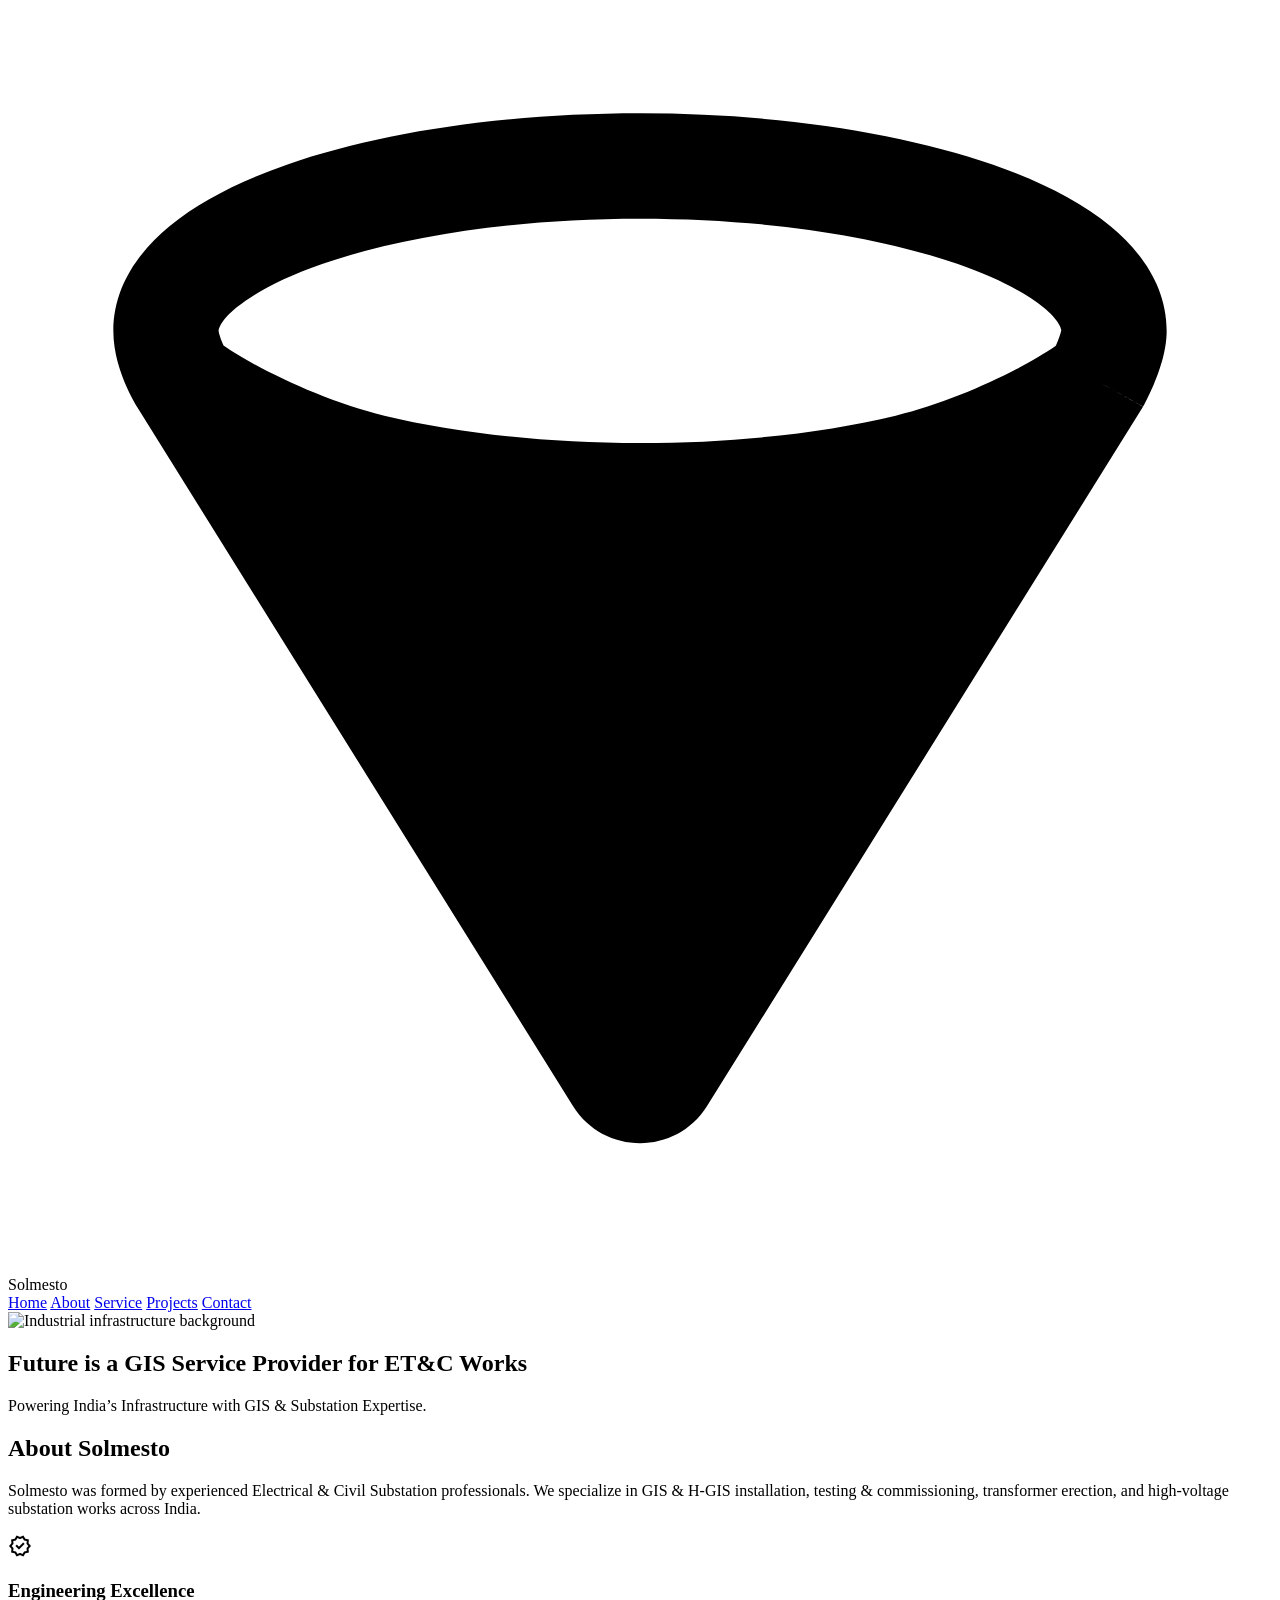
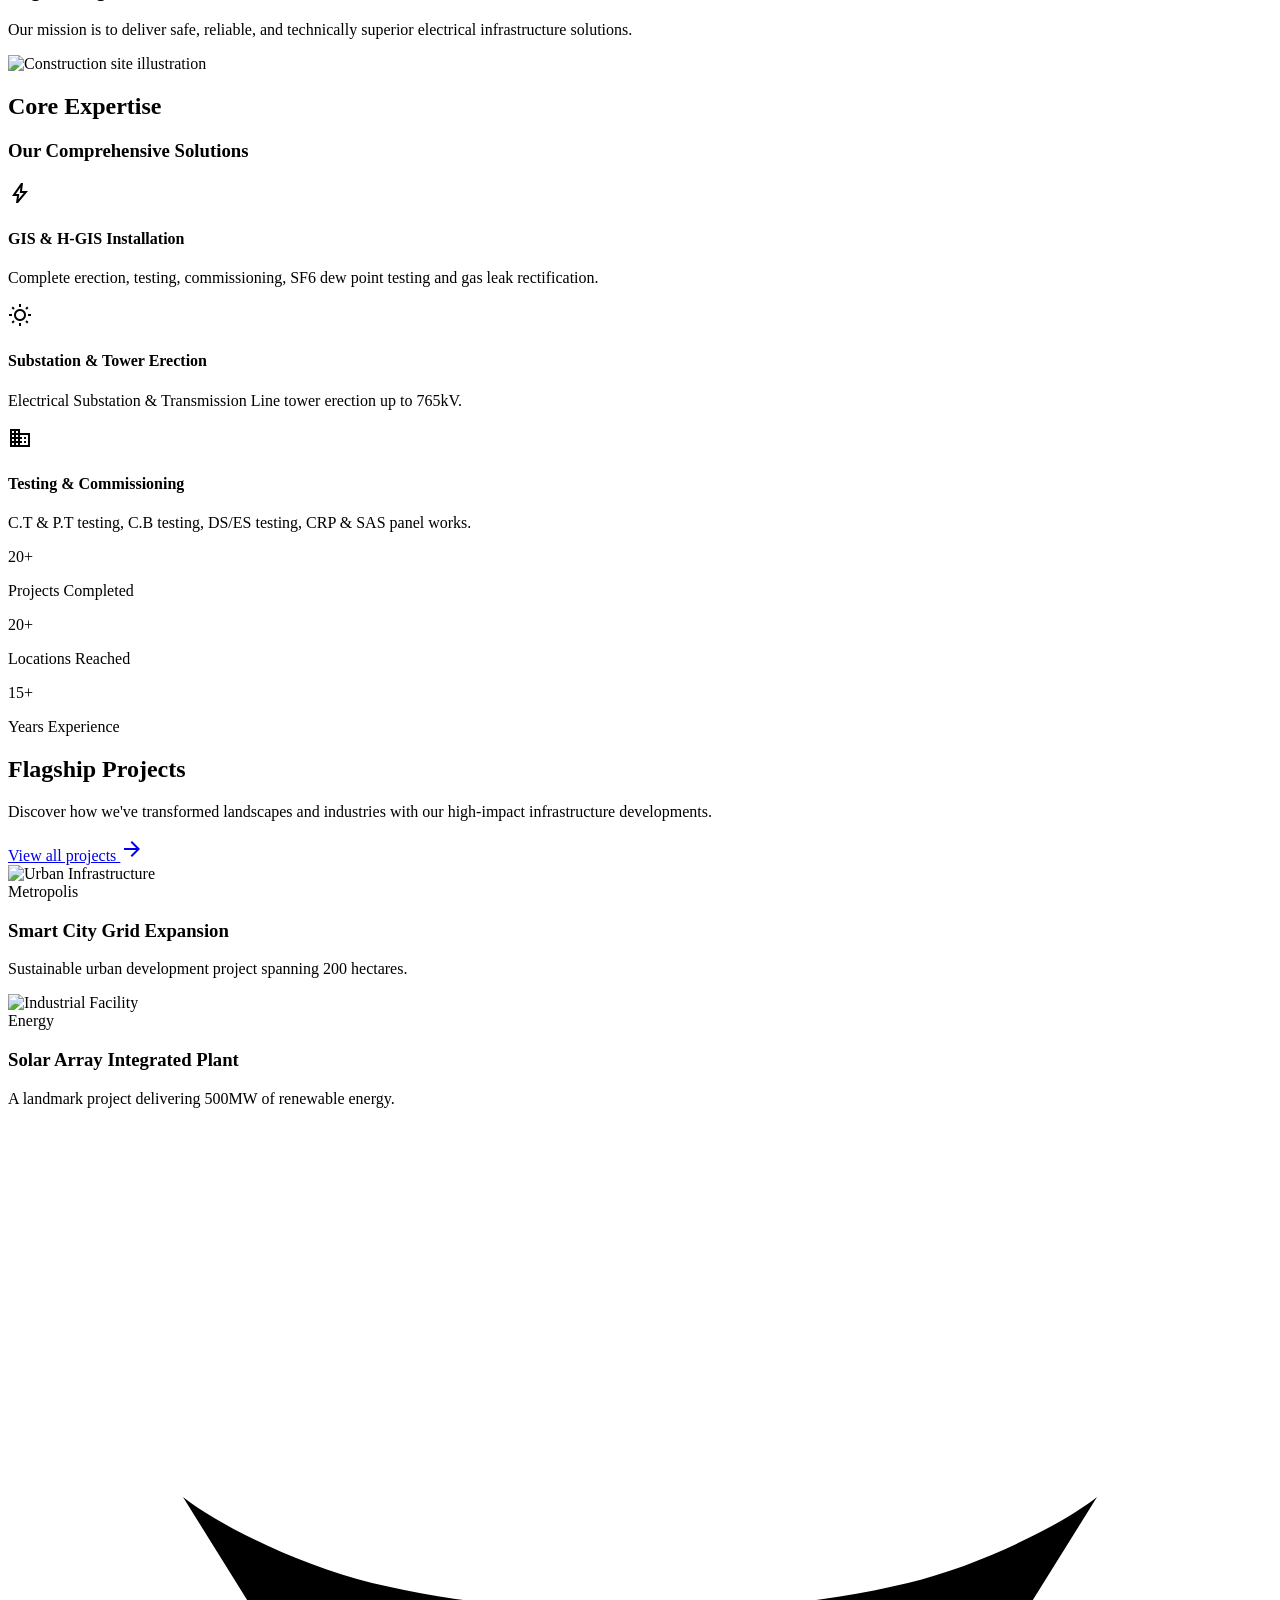
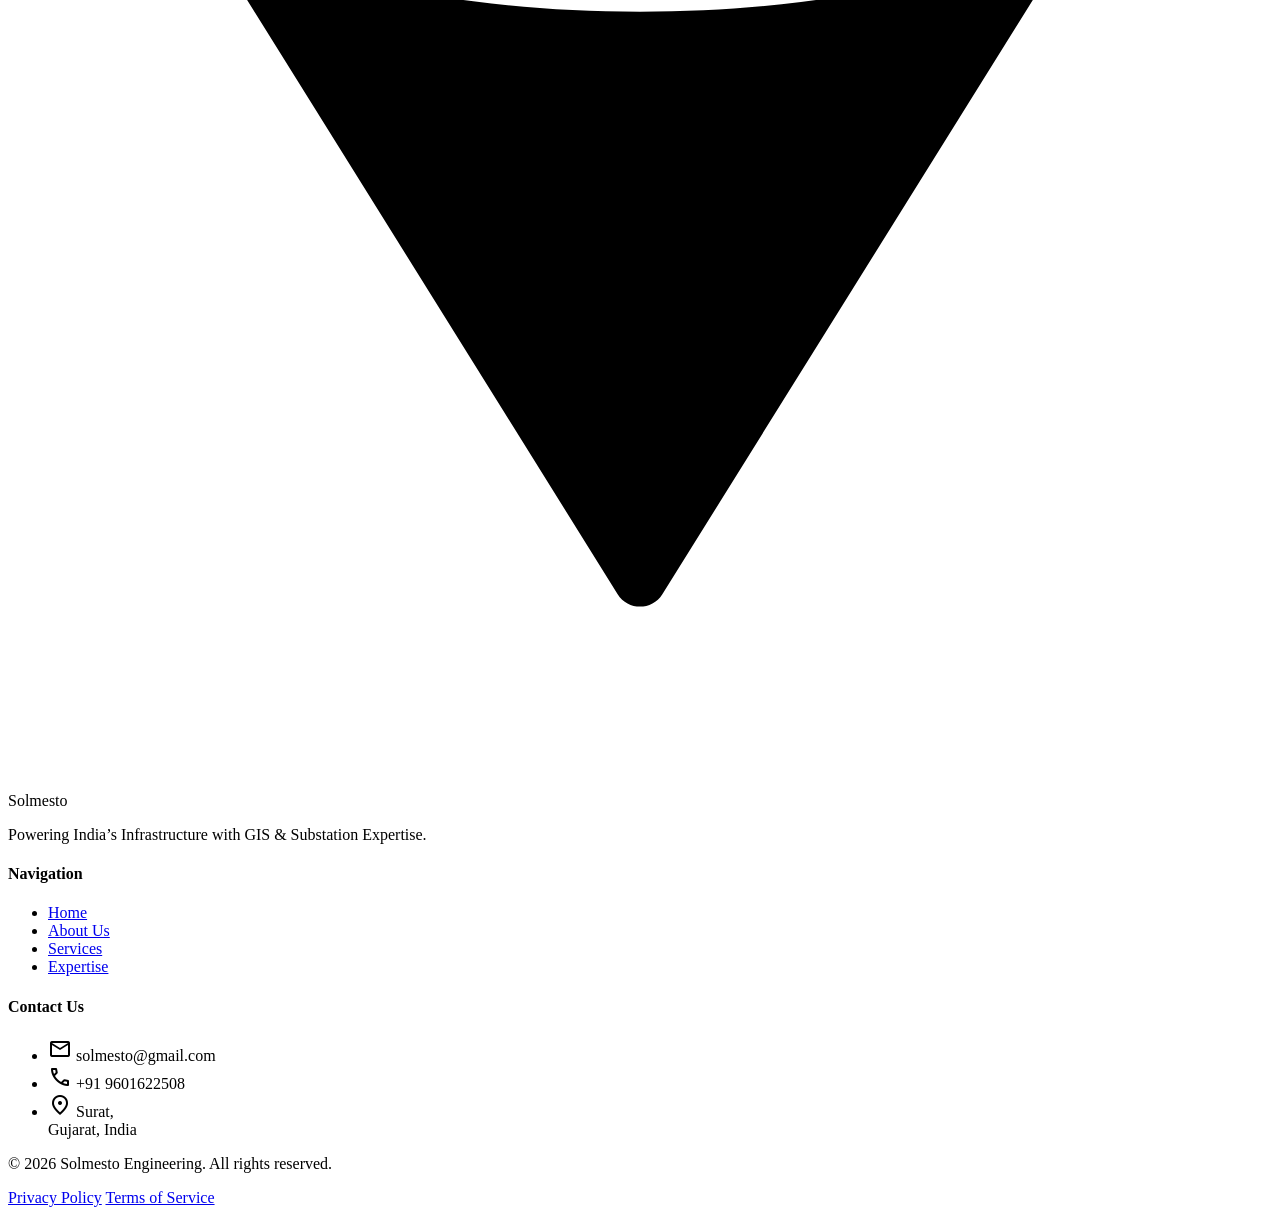
==== index.html @ 9213370c "Solmesto first draft" ====
<!DOCTYPE html>
<html lang="en">

<head>
	<meta charset="utf-8" />
	<meta content="width=device-width, initial-scale=1.0" name="viewport" />
	<script src="https://cdn.tailwindcss.com?plugins=forms,container-queries"></script>
	<link href="https://fonts.googleapis.com/css2?family=Public+Sans:wght@300;400;500;600;700;800;900&amp;display=swap" rel="stylesheet" />
	<link href="https://fonts.googleapis.com/css2?family=Material+Symbols+Outlined:wght@100..700,0..1&amp;display=swap" rel="stylesheet" />
	<link href="https://fonts.googleapis.com/css2?family=Material+Symbols+Outlined:wght,FILL@100..700,0..1&amp;display=swap" rel="stylesheet" />
	<script id="tailwind-config">
	tailwind.config = {
		darkMode: "class",
		theme: {
			extend: {
				colors: {
					"primary": "#ec5b13",
					"background-light": "#f8f6f6",
					"background-dark": "#221610",
				},
				fontFamily: {
					"display": ["Public Sans", "sans-serif"]
				},
				borderRadius: {
					"DEFAULT": "0.25rem",
					"lg": "0.5rem",
					"xl": "0.75rem",
					"full": "9999px"
				},
			},
		},
	}
	</script>
	<title>Solmesto - Global Infrastructure Solutions</title>
	<style data-purpose="custom-animations">
	@keyframes fadeIn {
		from {
			opacity: 0;
			transform: translateY(20px);
		}

		to {
			opacity: 1;
			transform: translateY(0);
		}
	}

	.animate-fade-in {
		animation: fadeIn 0.8s ease-out forwards;
	}

	.service-card:hover .service-icon {
		transform: scale(1.1) rotate(5deg);
	}

	@keyframes bounce-subtle {

		0%,
		20%,
		50%,
		80%,
		100% {
			transform: translateX(-50%) translateY(0);
		}

		40% {
			transform: translateX(-50%) translateY(-10px);
		}

		60% {
			transform: translateX(-50%) translateY(-5px);
		}
	}

	.animate-bounce-subtle {
		animation: bounce-subtle 2s infinite;
	}
	</style>
</head>

<body class="bg-background-light dark:bg-background-dark font-display text-slate-900 dark:text-slate-100">
	<!-- Top Navigation Bar -->
	<header class="sticky top-0 z-50 w-full border-b border-slate-200 dark:border-slate-800 bg-background-light/80 dark:bg-background-dark/80 backdrop-blur-md">
		<div class="max-w-7xl mx-auto px-4 sm:px-6 lg:px-8">
			<div class="flex h-16 items-center justify-between">
				<div class="flex items-center gap-2">
					<div class="text-primary">
						<svg class="size-8" fill="none" viewbox="0 0 48 48" xmlns="http://www.w3.org/2000/svg">
							<path d="M13.8261 17.4264C16.7203 18.1174 20.2244 18.5217 24 18.5217C27.7756 18.5217 31.2797 18.1174 34.1739 17.4264C36.9144 16.7722 39.9967 15.2331 41.3563 14.1648L24.8486 40.6391C24.4571 41.267 23.5429 41.267 23.1514 40.6391L6.64374 14.1648C8.00331 15.2331 11.0856 16.7722 13.8261 17.4264Z" fill="currentColor"></path>
							<path clip-rule="evenodd" d="M39.998 12.236C39.9944 12.2537 39.9875 12.2845 39.9748 12.3294C39.9436 12.4399 39.8949 12.5741 39.8346 12.7175C39.8168 12.7597 39.7989 12.8007 39.7813 12.8398C38.5103 13.7113 35.9788 14.9393 33.7095 15.4811C30.9875 16.131 27.6413 16.5217 24 16.5217C20.3587 16.5217 17.0125 16.131 14.2905 15.4811C12.0012 14.9346 9.44505 13.6897 8.18538 12.8168C8.17384 12.7925 8.16216 12.767 8.15052 12.7408C8.09919 12.6249 8.05721 12.5114 8.02977 12.411C8.00356 12.3152 8.00039 12.2667 8.00004 12.2612C8.00004 12.261 8 12.2607 8.00004 12.2612C8.00004 12.2359 8.0104 11.9233 8.68485 11.3686C9.34546 10.8254 10.4222 10.2469 11.9291 9.72276C14.9242 8.68098 19.1919 8 24 8C28.8081 8 33.0758 8.68098 36.0709 9.72276C37.5778 10.2469 38.6545 10.8254 39.3151 11.3686C39.9006 11.8501 39.9857 12.1489 39.998 12.236ZM4.95178 15.2312L21.4543 41.6973C22.6288 43.5809 25.3712 43.5809 26.5457 41.6973L43.0534 15.223C43.0709 15.1948 43.0878 15.1662 43.104 15.1371L41.3563 14.1648C43.104 15.1371 43.1038 15.1374 43.104 15.1371L43.1051 15.135L43.1065 15.1325L43.1101 15.1261L43.1199 15.1082C43.1276 15.094 43.1377 15.0754 43.1497 15.0527C43.1738 15.0075 43.2062 14.9455 43.244 14.8701C43.319 14.7208 43.4196 14.511 43.5217 14.2683C43.6901 13.8679 44 13.0689 44 12.2609C44 10.5573 43.003 9.22254 41.8558 8.2791C40.6947 7.32427 39.1354 6.55361 37.385 5.94477C33.8654 4.72057 29.133 4 24 4C18.867 4 14.1346 4.72057 10.615 5.94478C8.86463 6.55361 7.30529 7.32428 6.14419 8.27911C4.99695 9.22255 3.99999 10.5573 3.99999 12.2609C3.99999 13.1275 4.29264 13.9078 4.49321 14.3607C4.60375 14.6102 4.71348 14.8196 4.79687 14.9689C4.83898 15.0444 4.87547 15.1065 4.9035 15.1529C4.91754 15.1762 4.92954 15.1957 4.93916 15.2111L4.94662 15.223L4.95178 15.2312ZM35.9868 18.996L24 38.22L12.0131 18.996C12.4661 19.1391 12.9179 19.2658 13.3617 19.3718C16.4281 20.1039 20.0901 20.5227 24 20.5217C27.9099 20.5217 31.5719 20.1039 34.6383 19.3718C35.082 19.2658 35.5339 19.1391 35.9868 18.996Z" fill="currentColor" fill-rule="evenodd"></path>
						</svg>
					</div>
					<span class="text-xl font-bold tracking-tight text-slate-900 dark:text-white">Solmesto</span>
				</div>
				<nav class="hidden md:flex items-center gap-8">
					<a class="text-sm font-semibold text-primary" href="index.html">Home</a>
					<a class="text-sm font-medium text-slate-600 dark:text-slate-300 hover:text-primary dark:hover:text-primary transition-colors" href="about.html">About</a>
					<a class="text-sm font-medium text-slate-600 dark:text-slate-300 hover:text-primary dark:hover:text-primary transition-colors" href="services.html">Service</a>
					<a class="text-sm font-medium text-slate-600 dark:text-slate-300 hover:text-primary dark:hover:text-primary transition-colors" href="projects.html">Projects</a>
					<a class="text-sm font-medium text-slate-600 dark:text-slate-300 hover:text-primary dark:hover:text-primary transition-colors" href="contact.html">Contact</a>
				</nav>
				<!-- <div class="flex items-center gap-4">
					<button class="hidden sm:flex items-center justify-center rounded-xl bg-primary px-5 py-2.5 text-sm font-bold text-white hover:bg-primary/90 transition-all shadow-lg shadow-primary/20"> Get a Quote </button>
					<button class="md:hidden text-slate-600 dark:text-slate-300">
						<span class="material-symbols-outlined">menu</span>
					</button>
				</div> -->
			</div>
		</div>
	</header>
	<!-- Hero Section -->
	<section class="relative h-[600px] flex items-center overflow-hidden">
		<div class="absolute inset-0 z-0">
			<div class="absolute inset-0 bg-gradient-to-r from-background-dark/90 via-background-dark/60 to-transparent z-10"></div>
			<img alt="Industrial infrastructure background" class="h-full w-full object-cover" data-alt="Industrial steel structure with golden sunset lighting" src="https://plus.unsplash.com/premium_photo-1679672989156-9bdea1329761?q=80&w=2071&auto=format&fit=crop&ixlib=rb-4.1.0&ixid=M3wxMjA3fDB8MHxwaG90by1wYWdlfHx8fGVufDB8fHx8fA%3D%3D" />
		</div>
		<div class="relative z-20 max-w-7xl mx-auto px-4 sm:px-6 lg:px-8 w-full">
			<div class="max-w-2xl space-y-8">
				<h1 class="text-4xl sm:text-5xl lg:text-6xl font-black text-white leading-tight animate-fade-in"> Future is a <span class="text-primary">GIS</span> Service Provider for  <span class="text-primary">ET&C  </span> Works
				</h1>
				<p class="text-lg text-slate-200 leading-relaxed animate-fade-in"> Powering India’s Infrastructure with GIS & Substation Expertise. </p>
				<!-- <div class="flex flex-wrap gap-4">
					<button class="rounded-xl bg-primary px-8 py-4 text-base font-bold text-white hover:bg-primary/90 transition-all shadow-xl shadow-primary/30"> Our Services </button>
					<button class="rounded-xl border-2 border-white/20 bg-white/10 px-8 py-4 text-base font-bold text-white hover:bg-white/20 transition-all backdrop-blur-sm"> View Projects </button>
				</div> -->
			</div>
		</div>
		<!-- Scroll Indicator -->
		<div class="absolute bottom-8 left-1/2 -translate-x-1/2 animate-bounce-subtle z-30">
			<div class="w-6 h-10 border-2 border-white/30 rounded-full flex justify-center pt-2">
				<div class="w-1.5 h-1.5 bg-white rounded-full"></div>
			</div>
		</div>
	</section>
	<!-- About Section -->
	<section class="py-20 bg-background-light dark:bg-background-dark">
		<div class="max-w-7xl mx-auto px-4 sm:px-6 lg:px-8">
			<div class="grid lg:grid-cols-2 gap-12 items-center">
				<div class="space-y-6">
					<h2 class="text-3xl sm:text-4xl font-black tracking-tight text-slate-900 dark:text-white"> About Solmesto </h2>
					<p class="text-lg text-slate-600 dark:text-slate-400 leading-relaxed"> Solmesto was formed by experienced Electrical & Civil Substation professionals. We specialize in GIS & H-GIS installation, testing & commissioning, transformer erection, and high-voltage substation works across India. </p>
					<div class="flex items-start gap-4 p-6 rounded-2xl bg-primary/10 border border-primary/20">
						<span class="material-symbols-outlined text-primary text-3xl">verified</span>
						<div>
							<h3 class="text-lg font-bold text-slate-900 dark:text-white">Engineering Excellence</h3>
							<p class="text-slate-600 dark:text-slate-400 mt-1">Our mission is to deliver safe, reliable, and technically superior electrical infrastructure solutions.</p>
						</div>
					</div>
				</div>
				<div class="relative rounded-3xl overflow-hidden shadow-2xl">
					<img alt="Construction site illustration" class="w-full h-full object-cover" data-alt="Modern construction site with yellow crane and machinery" src="https://lh3.googleusercontent.com/aida-public/[base64]" />
				</div>
			</div>
		</div>
	</section>
	<!-- Core Expertise Section -->
	<section class="py-24 bg-white dark:bg-background-dark" id="expertise">
		<div class="container mx-auto px-6">
			<div class="text-center mb-20">
				<h2 class="text-primary font-bold tracking-widest uppercase mb-4">Core Expertise</h2>
				<h3 class="text-4xl font-bold text-slate-900 dark:text-white">Our Comprehensive Solutions</h3>
				<div class="w-24 h-1.5 bg-primary mx-auto mt-6 rounded-full"></div>
			</div>
			<div class="grid grid-cols-1 md:grid-cols-1 lg:grid-cols-3 gap-8">
				<!-- Service Card 1 -->
				<div class="group service-card bg-slate-50 dark:bg-slate-900/50 p-8 rounded-xl border border-slate-100 dark:border-slate-800 transition-all hover:bg-primary hover:text-white hover:-translate-y-2">
					<div class="service-icon w-16 h-16 bg-primary/10 rounded-xl flex items-center justify-center mb-6 group-hover:bg-white/20 transition-all">
						<span class="material-symbols-outlined text-primary group-hover:text-white text-3xl">bolt</span>
					</div>
					<h4 class="text-xl font-bold mb-4">GIS & H-GIS Installation</h4>
					<p class="text-slate-600 dark:text-slate-400 group-hover:text-white/80 leading-relaxed"> Complete erection, testing, commissioning, SF6 dew point testing and gas leak rectification. </p>
				</div>
				<!-- Service Card 2 -->
				<div class="group service-card bg-slate-50 dark:bg-slate-900/50 p-8 rounded-xl border border-slate-100 dark:border-slate-800 transition-all hover:bg-primary hover:text-white hover:-translate-y-2">
					<div class="service-icon w-16 h-16 bg-primary/10 rounded-xl flex items-center justify-center mb-6 group-hover:bg-white/20 transition-all">
						<span class="material-symbols-outlined text-primary group-hover:text-white text-3xl">wb_sunny</span>
					</div>
					<h4 class="text-xl font-bold mb-4">Substation & Tower Erection</h4>
					<p class="text-slate-600 dark:text-slate-400 group-hover:text-white/80 leading-relaxed"> Electrical Substation & Transmission Line tower erection up to 765kV. </p>
				</div>
				<!-- Service Card 3 -->
				<div class="group service-card bg-slate-50 dark:bg-slate-900/50 p-8 rounded-xl border border-slate-100 dark:border-slate-800 transition-all hover:bg-primary hover:text-white hover:-translate-y-2">
					<div class="service-icon w-16 h-16 bg-primary/10 rounded-xl flex items-center justify-center mb-6 group-hover:bg-white/20 transition-all">
						<span class="material-symbols-outlined text-primary group-hover:text-white text-3xl">domain</span>
					</div>
					<h4 class="text-xl font-bold mb-4">Testing & Commissioning</h4>
					<p class="text-slate-600 dark:text-slate-400 group-hover:text-white/80 leading-relaxed"> C.T & P.T testing, C.B testing, DS/ES testing, CRP & SAS panel works. </p>
				</div>
				<!-- Service Card 4 -->
				<!-- <div class="group service-card bg-slate-50 dark:bg-slate-900/50 p-8 rounded-xl border border-slate-100 dark:border-slate-800 transition-all hover:bg-primary hover:text-white hover:-translate-y-2">
					<div class="service-icon w-16 h-16 bg-primary/10 rounded-xl flex items-center justify-center mb-6 group-hover:bg-white/20 transition-all">
						<span class="material-symbols-outlined text-primary group-hover:text-white text-3xl">assignment_turned_in</span>
					</div>
					<h4 class="text-xl font-bold mb-4">Project Mgmt</h4>
					<p class="text-slate-600 dark:text-slate-400 group-hover:text-white/80 leading-relaxed"> Specialized consultancy, planning, and operation &amp; maintenance services for critical assets. </p>
				</div> -->
			</div>
		</div>
	</section>
	<!-- Stats Section -->
	<section class="py-16 bg-primary">
		<div class="max-w-7xl mx-auto px-4 sm:px-6 lg:px-8">
			<div class="grid grid-cols-1 md:grid-cols-3 gap-12 text-center text-white">
				<div class="space-y-2">
					<div class="text-5xl font-black">20+</div>
					<p class="text-white/80 font-medium">Projects Completed</p>
				</div>
				<div class="space-y-2">
					<div class="text-5xl font-black">20+</div>
					<p class="text-white/80 font-medium">Locations Reached</p>
				</div>
				<div class="space-y-2">
					<div class="text-5xl font-black">15+</div>
					<p class="text-white/80 font-medium">Years Experience</p>
				</div>
			</div>
		</div>
	</section>
	<!-- Flagship Projects Section -->
	<section class="py-20 bg-background-light dark:bg-background-dark overflow-hidden">
		<div class="max-w-7xl mx-auto px-4 sm:px-6 lg:px-8">
			<div class="flex flex-col md:flex-row md:items-end justify-between mb-12 gap-6">
				<div>
					<h2 class="text-3xl font-bold tracking-tight text-slate-900 dark:text-white">Flagship Projects</h2>
					<p class="mt-4 text-slate-600 dark:text-slate-400 max-w-xl"> Discover how we've transformed landscapes and industries with our high-impact infrastructure developments. </p>
				</div>
				<a class="group flex items-center gap-2 text-primary font-bold" href="#"> View all projects <span class="material-symbols-outlined group-hover:translate-x-1 transition-transform">arrow_forward</span>
				</a>
			</div>
			<div class="grid grid-cols-1 md:grid-cols-2 gap-8">
				<div class="relative h-[400px] rounded-3xl overflow-hidden group">
					<img alt="Urban Infrastructure" class="w-full h-full object-cover group-hover:scale-105 transition-transform duration-700" data-alt="High-rise modern business district skyline" src="https://lh3.googleusercontent.com/aida-public/[base64]" />
					<div class="absolute inset-0 bg-gradient-to-t from-black/80 via-black/20 to-transparent"></div>
					<div class="absolute bottom-0 left-0 p-8">
						<span class="bg-primary text-white text-xs font-bold px-3 py-1 rounded-full uppercase tracking-widest">Metropolis</span>
						<h3 class="text-2xl font-bold text-white mt-3">Smart City Grid Expansion</h3>
						<p class="text-slate-200 mt-2">Sustainable urban development project spanning 200 hectares.</p>
					</div>
				</div>
				<div class="relative h-[400px] rounded-3xl overflow-hidden group">
					<img alt="Industrial Facility" class="w-full h-full object-cover group-hover:scale-105 transition-transform duration-700" data-alt="Massive solar farm in a desert landscape" src="https://lh3.googleusercontent.com/aida-public/[base64]" />
					<div class="absolute inset-0 bg-gradient-to-t from-black/80 via-black/20 to-transparent"></div>
					<div class="absolute bottom-0 left-0 p-8">
						<span class="bg-primary text-white text-xs font-bold px-3 py-1 rounded-full uppercase tracking-widest">Energy</span>
						<h3 class="text-2xl font-bold text-white mt-3">Solar Array Integrated Plant</h3>
						<p class="text-slate-200 mt-2">A landmark project delivering 500MW of renewable energy.</p>
					</div>
				</div>
			</div>
		</div>
	</section>
	<!-- Footer -->
	<footer class="bg-slate-950 text-slate-400 py-16 border-t border-slate-900">
		<div class="max-w-7xl mx-auto px-4 sm:px-6 lg:px-8">
			<div class="grid grid-cols-1 md:grid-cols-1 lg:grid-cols-3 gap-12 mb-12">
				<div class="col-span-1 lg:col-span-1">
					<div class="flex items-center gap-2 mb-6">
						<div class="text-primary">
							<svg class="size-6" fill="none" viewbox="0 0 48 48" xmlns="http://www.w3.org/2000/svg">
								<path d="M13.8261 17.4264C16.7203 18.1174 20.2244 18.5217 24 18.5217C27.7756 18.5217 31.2797 18.1174 34.1739 17.4264C36.9144 16.7722 39.9967 15.2331 41.3563 14.1648L24.8486 40.6391C24.4571 41.267 23.5429 41.267 23.1514 40.6391L6.64374 14.1648C8.00331 15.2331 11.0856 16.7722 13.8261 17.4264Z" fill="currentColor"></path>
							</svg>
						</div>
						<span class="text-xl font-bold text-white">Solmesto</span>
					</div>
					<p class="text-sm leading-relaxed"> Powering India’s Infrastructure with GIS & Substation Expertise. </p>
				</div>
				<div>
					<h4 class="text-white font-bold mb-6 uppercase tracking-wider text-xs">Navigation</h4>
					<ul class="space-y-4 text-sm">
						<li><a class="hover:text-primary transition-colors" href="index.html">Home</a></li>
						<li><a class="hover:text-primary transition-colors" href="about.html">About Us</a></li>
						<li><a class="hover:text-primary transition-colors" href="services.html">Services</a></li>
						<li><a class="hover:text-primary transition-colors" href="expertise.html">Expertise</a></li>
					</ul>
				</div>
				<!-- <div>
					<h4 class="text-white font-bold mb-6 uppercase tracking-wider text-xs">Resources</h4>
					<ul class="space-y-4 text-sm">
						<li><a class="hover:text-primary transition-colors" href="#">Case Studies</a></li>
						<li><a class="hover:text-primary transition-colors" href="#">Safety Protocols</a></li>
						<li><a class="hover:text-primary transition-colors" href="#">Sustainability Reports</a></li>
						<li><a class="hover:text-primary transition-colors" href="#">Partnerships</a></li>
					</ul>
				</div> -->
				<div>
					<h4 class="text-white font-bold mb-6 uppercase tracking-wider text-xs">Contact Us</h4>
					<ul class="space-y-4 text-sm">
						<li class="flex items-center gap-3">
							<span class="material-symbols-outlined text-primary">mail</span> solmesto@gmail.com
						</li>
						<li class="flex items-center gap-3">
							<span class="material-symbols-outlined text-primary">phone</span> +91 9601622508
						</li>
						<li class="flex items-start gap-3">
							<span class="material-symbols-outlined text-primary">location_on</span> Surat, <br />Gujarat, India
						</li>
					</ul>
				</div>
			</div>
			<div class="pt-8 border-t border-slate-900 flex flex-col sm:flex-row justify-between items-center gap-4 text-xs">
				<p>© 2026 Solmesto Engineering. All rights reserved.</p>
				<div class="flex gap-8">
					<a class="hover:text-white" href="#">Privacy Policy</a>
					<a class="hover:text-white" href="#">Terms of Service</a>
				</div>
			</div>
		</div>
	</footer>
</body>

</html>
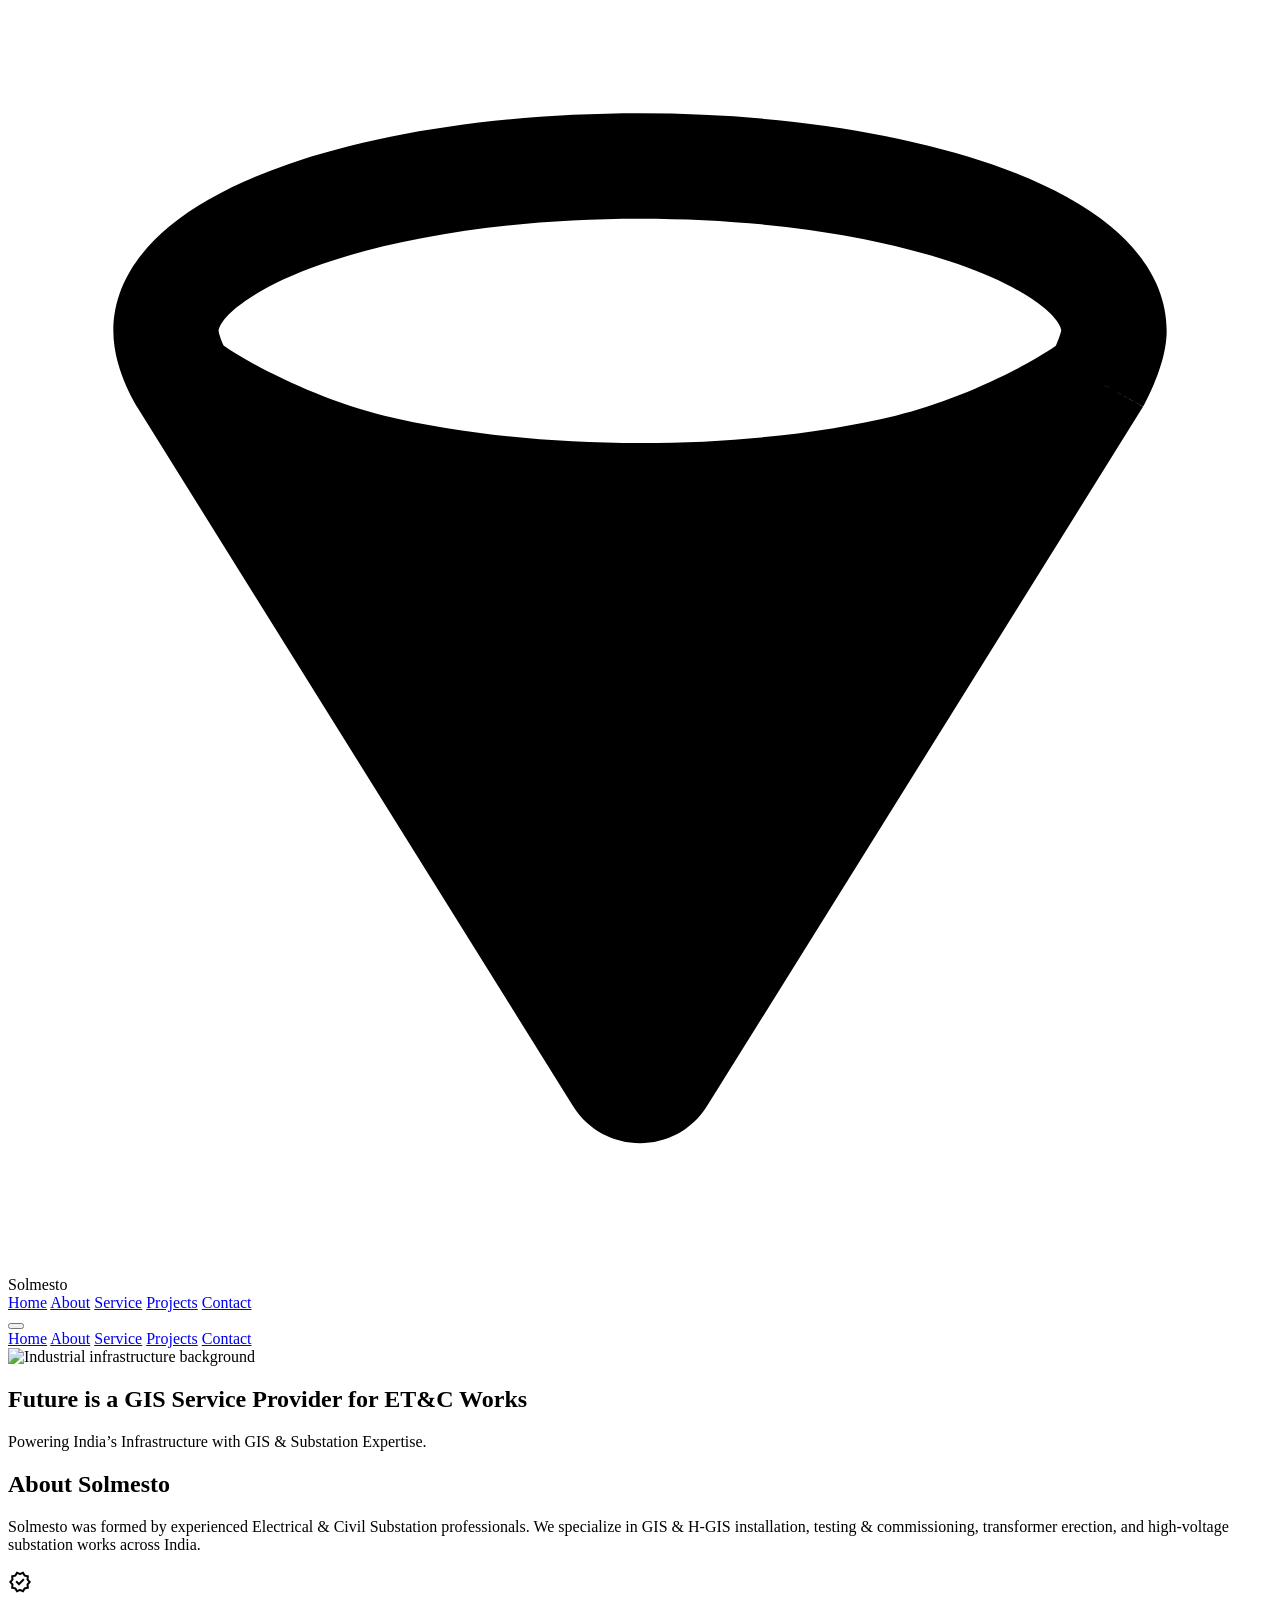
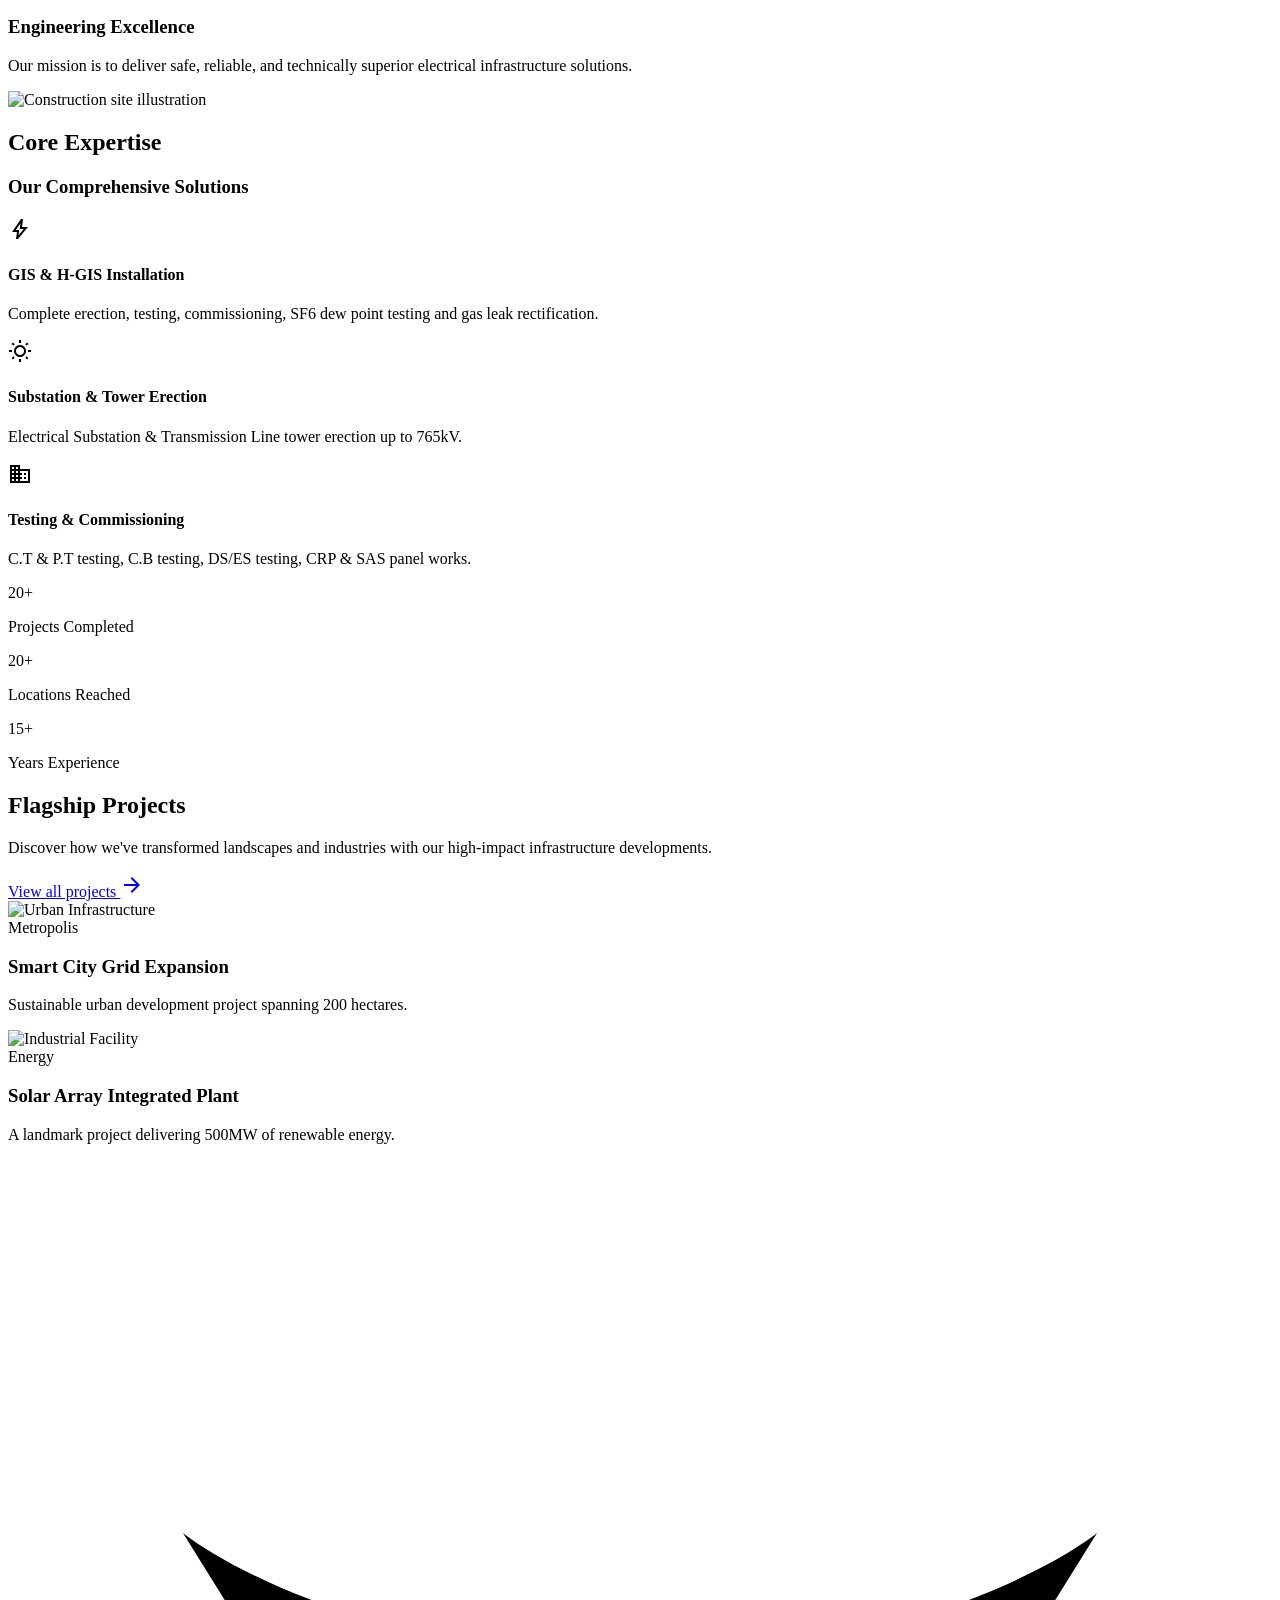
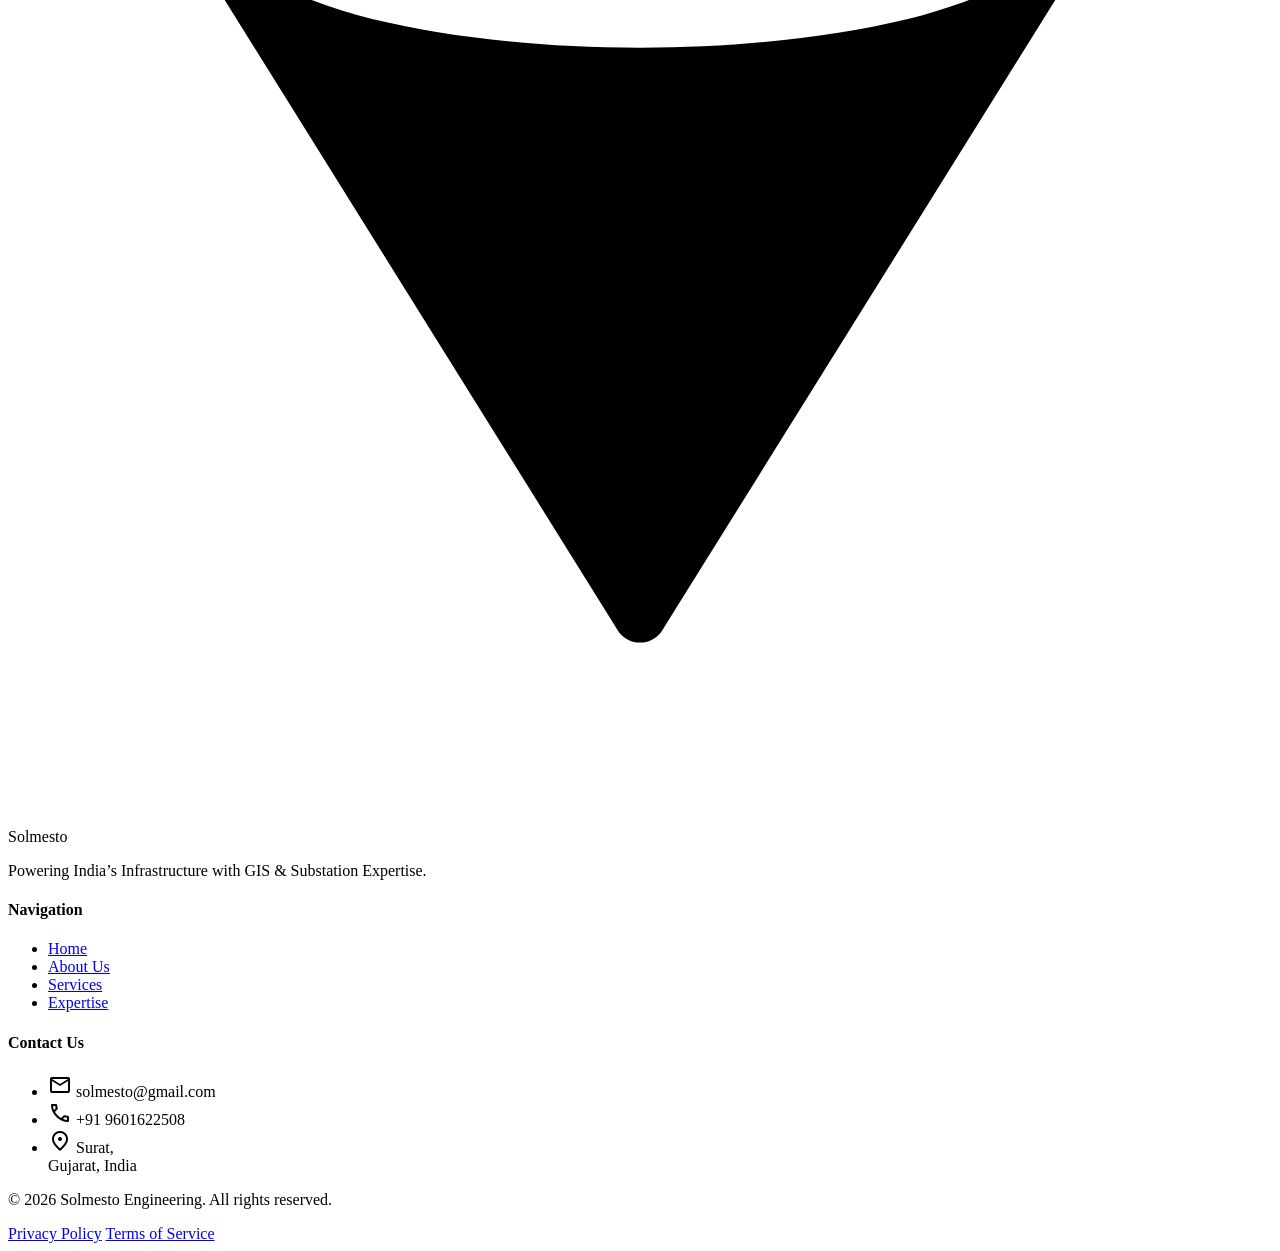
==== commit bcf34131: "Humberger menu" ====
--- a/index.html
+++ b/index.html
@@ -5,11 +5,14 @@
 	<meta charset="utf-8" />
 	<meta content="width=device-width, initial-scale=1.0" name="viewport" />
 	<script src="https://cdn.tailwindcss.com?plugins=forms,container-queries"></script>
+	<script src="assets/js/main.js" defer></script>
 	<link href="https://fonts.googleapis.com/css2?family=Public+Sans:wght@300;400;500;600;700;800;900&amp;display=swap" rel="stylesheet" />
 	<link href="https://fonts.googleapis.com/css2?family=Material+Symbols+Outlined:wght@100..700,0..1&amp;display=swap" rel="stylesheet" />
 	<link href="https://fonts.googleapis.com/css2?family=Material+Symbols+Outlined:wght,FILL@100..700,0..1&amp;display=swap" rel="stylesheet" />
+	<link href="assets/css/style.css" rel="stylesheet" />
 	<script id="tailwind-config">
 	tailwind.config = {
+
 		darkMode: "class",
 		theme: {
 			extend: {
@@ -71,14 +74,11 @@
 			transform: translateX(-50%) translateY(-5px);
 		}
 	}
-
-	.animate-bounce-subtle {
-		animation: bounce-subtle 2s infinite;
-	}
 	</style>
 </head>
 
 <body class="bg-background-light dark:bg-background-dark font-display text-slate-900 dark:text-slate-100">
+	<!-- Top Navigation Bar -->
 	<!-- Top Navigation Bar -->
 	<header class="sticky top-0 z-50 w-full border-b border-slate-200 dark:border-slate-800 bg-background-light/80 dark:bg-background-dark/80 backdrop-blur-md">
 		<div class="max-w-7xl mx-auto px-4 sm:px-6 lg:px-8">
@@ -99,12 +99,28 @@
 					<a class="text-sm font-medium text-slate-600 dark:text-slate-300 hover:text-primary dark:hover:text-primary transition-colors" href="projects.html">Projects</a>
 					<a class="text-sm font-medium text-slate-600 dark:text-slate-300 hover:text-primary dark:hover:text-primary transition-colors" href="contact.html">Contact</a>
 				</nav>
+				<!-- Hamburger Button -->
+				<button id="menu-btn" class="md:hidden flex flex-col justify-center items-center w-8 h-8 space-y-1 focus:outline-none">
+					<span class="hamburger-line w-6 h-0.5 bg-slate-800 dark:bg-white transition-all duration-300"></span>
+					<span class="hamburger-line w-6 h-0.5 bg-slate-800 dark:bg-white transition-all duration-300"></span>
+					<span class="hamburger-line w-6 h-0.5 bg-slate-800 dark:bg-white transition-all duration-300"></span>
+				</button>
 				<!-- <div class="flex items-center gap-4">
 					<button class="hidden sm:flex items-center justify-center rounded-xl bg-primary px-5 py-2.5 text-sm font-bold text-white hover:bg-primary/90 transition-all shadow-lg shadow-primary/20"> Get a Quote </button>
 					<button class="md:hidden text-slate-600 dark:text-slate-300">
 						<span class="material-symbols-outlined">menu</span>
 					</button>
 				</div> -->
+			</div>
+		</div>
+		<!-- Mobile Menu -->
+		<div id="mobile-menu" class="md:hidden hidden bg-white dark:bg-background-dark border-t border-slate-200 dark:border-slate-800 shadow-lg">
+			<div class="px-6 py-6 space-y-6 text-center">
+				<a class="block text-lg font-medium hover:text-primary transition mobile-link" href="index.html">Home</a>
+				<a class="block text-lg font-medium hover:text-primary transition mobile-link" href="about.html">About</a>
+				<a class="block text-lg font-medium hover:text-primary transition mobile-link" href="services.html">Service</a>
+				<a class="block text-lg font-medium hover:text-primary transition mobile-link" href="projects.html">Projects</a>
+				<a class="block text-lg font-medium hover:text-primary transition mobile-link" href="contact.html">Contact</a>
 			</div>
 		</div>
 	</header>
--- a/assets/css/style.css
+++ b/assets/css/style.css
@@ -0,0 +1,17 @@
+/* Hamburger animation for flex column layout */
+
+.hamburger-line {
+	transition: all 0.3s ease;
+}
+
+#menu-btn.open .hamburger-line:nth-child(1) {
+	transform: translateY(6px) rotate(45deg);
+}
+
+#menu-btn.open .hamburger-line:nth-child(2) {
+	opacity: 0;
+}
+
+#menu-btn.open .hamburger-line:nth-child(3) {
+	transform: translateY(-6px) rotate(-45deg);
+}
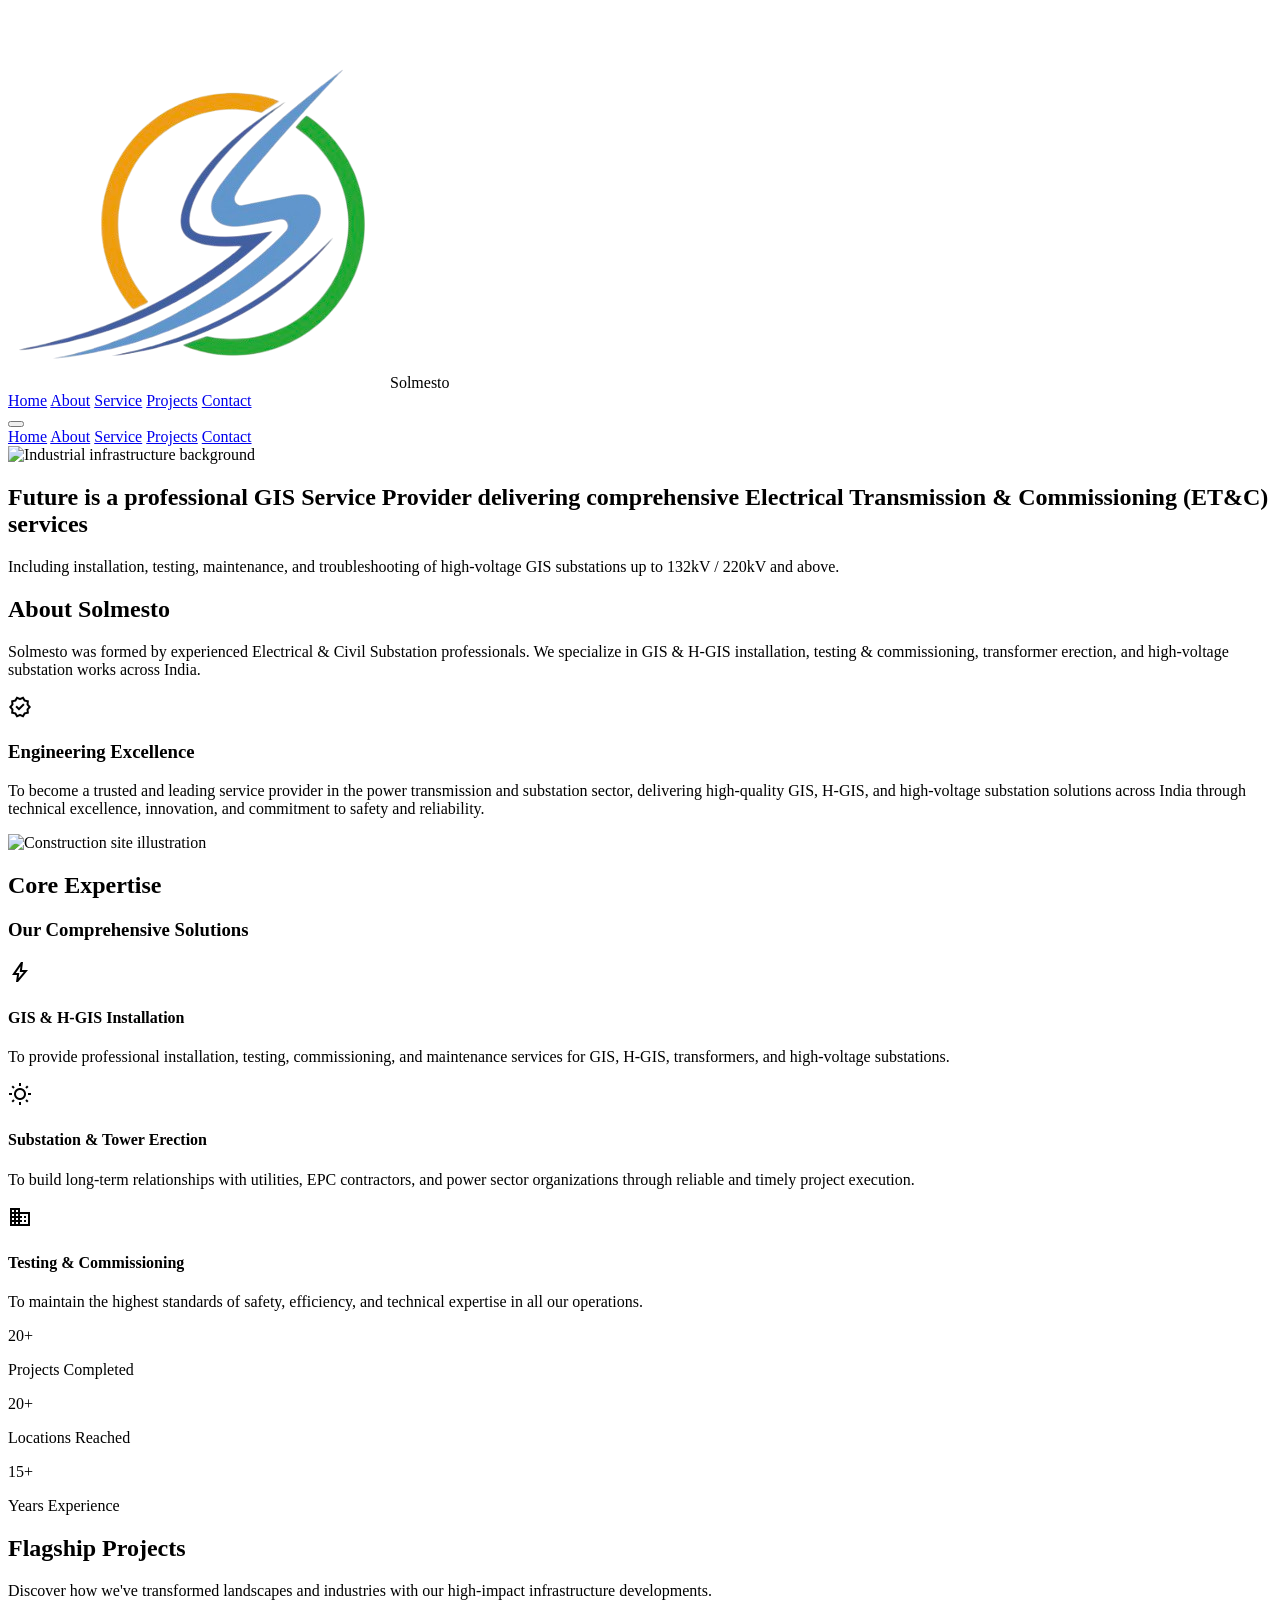
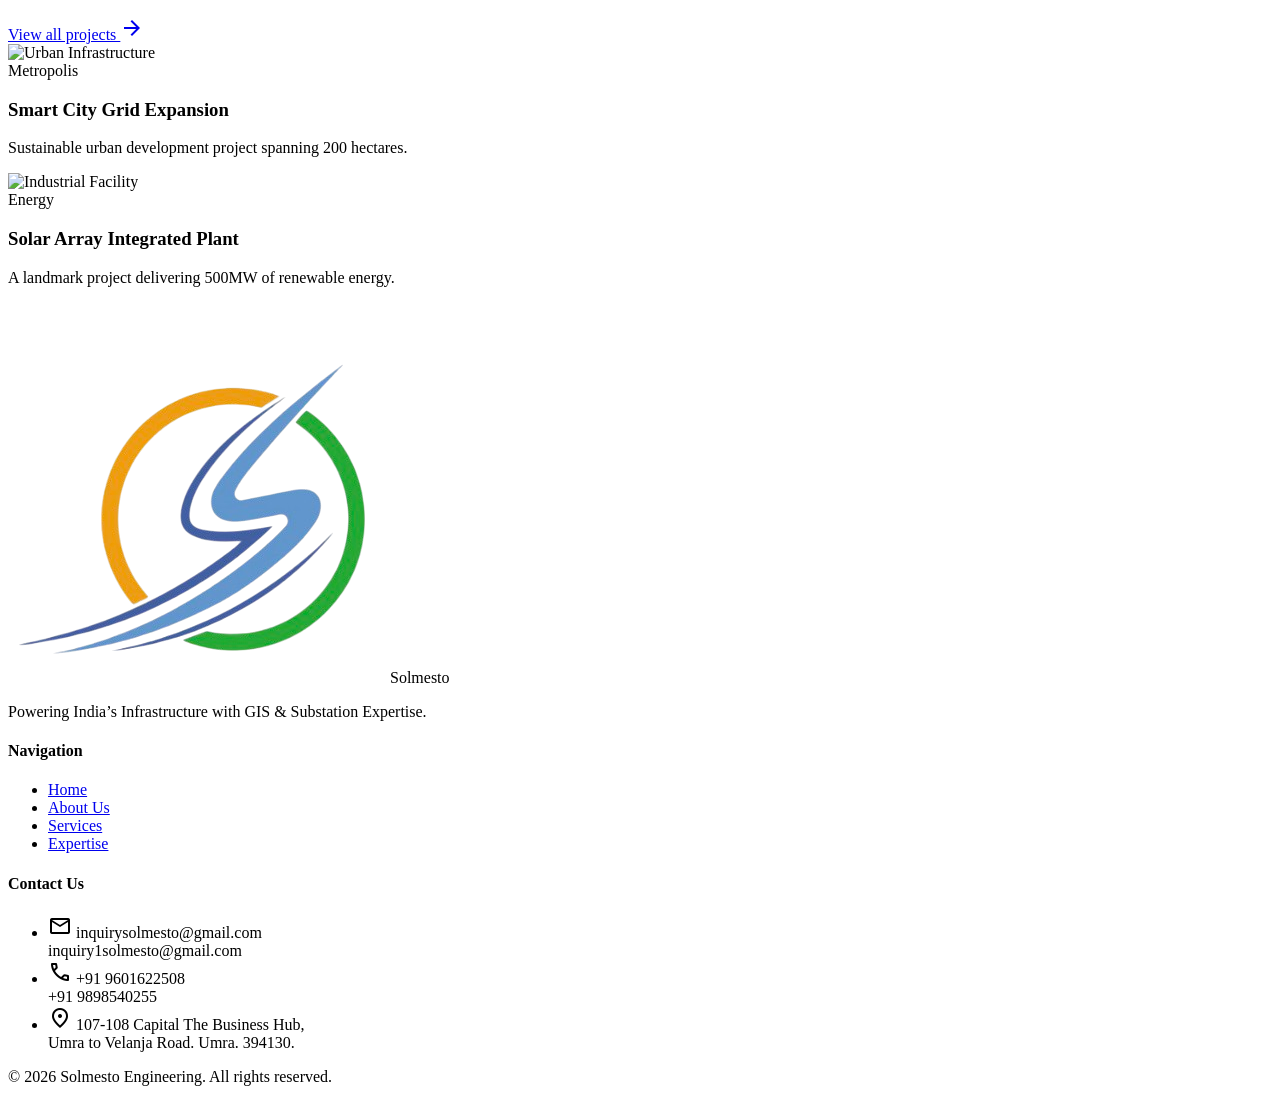
==== commit 27a976cd: "Footer and home page changes" ====
--- a/index.html
+++ b/index.html
@@ -84,12 +84,7 @@
 		<div class="max-w-7xl mx-auto px-4 sm:px-6 lg:px-8">
 			<div class="flex h-16 items-center justify-between">
 				<div class="flex items-center gap-2">
-					<div class="text-primary">
-						<svg class="size-8" fill="none" viewbox="0 0 48 48" xmlns="http://www.w3.org/2000/svg">
-							<path d="M13.8261 17.4264C16.7203 18.1174 20.2244 18.5217 24 18.5217C27.7756 18.5217 31.2797 18.1174 34.1739 17.4264C36.9144 16.7722 39.9967 15.2331 41.3563 14.1648L24.8486 40.6391C24.4571 41.267 23.5429 41.267 23.1514 40.6391L6.64374 14.1648C8.00331 15.2331 11.0856 16.7722 13.8261 17.4264Z" fill="currentColor"></path>
-							<path clip-rule="evenodd" d="M39.998 12.236C39.9944 12.2537 39.9875 12.2845 39.9748 12.3294C39.9436 12.4399 39.8949 12.5741 39.8346 12.7175C39.8168 12.7597 39.7989 12.8007 39.7813 12.8398C38.5103 13.7113 35.9788 14.9393 33.7095 15.4811C30.9875 16.131 27.6413 16.5217 24 16.5217C20.3587 16.5217 17.0125 16.131 14.2905 15.4811C12.0012 14.9346 9.44505 13.6897 8.18538 12.8168C8.17384 12.7925 8.16216 12.767 8.15052 12.7408C8.09919 12.6249 8.05721 12.5114 8.02977 12.411C8.00356 12.3152 8.00039 12.2667 8.00004 12.2612C8.00004 12.261 8 12.2607 8.00004 12.2612C8.00004 12.2359 8.0104 11.9233 8.68485 11.3686C9.34546 10.8254 10.4222 10.2469 11.9291 9.72276C14.9242 8.68098 19.1919 8 24 8C28.8081 8 33.0758 8.68098 36.0709 9.72276C37.5778 10.2469 38.6545 10.8254 39.3151 11.3686C39.9006 11.8501 39.9857 12.1489 39.998 12.236ZM4.95178 15.2312L21.4543 41.6973C22.6288 43.5809 25.3712 43.5809 26.5457 41.6973L43.0534 15.223C43.0709 15.1948 43.0878 15.1662 43.104 15.1371L41.3563 14.1648C43.104 15.1371 43.1038 15.1374 43.104 15.1371L43.1051 15.135L43.1065 15.1325L43.1101 15.1261L43.1199 15.1082C43.1276 15.094 43.1377 15.0754 43.1497 15.0527C43.1738 15.0075 43.2062 14.9455 43.244 14.8701C43.319 14.7208 43.4196 14.511 43.5217 14.2683C43.6901 13.8679 44 13.0689 44 12.2609C44 10.5573 43.003 9.22254 41.8558 8.2791C40.6947 7.32427 39.1354 6.55361 37.385 5.94477C33.8654 4.72057 29.133 4 24 4C18.867 4 14.1346 4.72057 10.615 5.94478C8.86463 6.55361 7.30529 7.32428 6.14419 8.27911C4.99695 9.22255 3.99999 10.5573 3.99999 12.2609C3.99999 13.1275 4.29264 13.9078 4.49321 14.3607C4.60375 14.6102 4.71348 14.8196 4.79687 14.9689C4.83898 15.0444 4.87547 15.1065 4.9035 15.1529C4.91754 15.1762 4.92954 15.1957 4.93916 15.2111L4.94662 15.223L4.95178 15.2312ZM35.9868 18.996L24 38.22L12.0131 18.996C12.4661 19.1391 12.9179 19.2658 13.3617 19.3718C16.4281 20.1039 20.0901 20.5227 24 20.5217C27.9099 20.5217 31.5719 20.1039 34.6383 19.3718C35.082 19.2658 35.5339 19.1391 35.9868 18.996Z" fill="currentColor" fill-rule="evenodd"></path>
-						</svg>
-					</div>
+					<img src="assets/images/solmesto_logo2.png" alt="Solmesto Logo" class="h-8">
 					<span class="text-xl font-bold tracking-tight text-slate-900 dark:text-white">Solmesto</span>
 				</div>
 				<nav class="hidden md:flex items-center gap-8">
@@ -132,9 +127,9 @@
 		</div>
 		<div class="relative z-20 max-w-7xl mx-auto px-4 sm:px-6 lg:px-8 w-full">
 			<div class="max-w-2xl space-y-8">
-				<h1 class="text-4xl sm:text-5xl lg:text-6xl font-black text-white leading-tight animate-fade-in"> Future is a <span class="text-primary">GIS</span> Service Provider for  <span class="text-primary">ET&C  </span> Works
+				<h1 class="text-2xl sm:text-4xl lg:text-4xl font-black text-white leading-tight animate-fade-in"> Future is a <span class="text-primary">professional GIS</span> Service Provider delivering comprehensive  <span class="text-primary">Electrical Transmission & Commissioning (ET&C)  </span> services
 				</h1>
-				<p class="text-lg text-slate-200 leading-relaxed animate-fade-in"> Powering India’s Infrastructure with GIS & Substation Expertise. </p>
+				<p class="text-lg text-slate-200 leading-relaxed animate-fade-in"> Including installation, testing, maintenance, and troubleshooting of high-voltage GIS substations up to 132kV / 220kV and above. </p>
 				<!-- <div class="flex flex-wrap gap-4">
 					<button class="rounded-xl bg-primary px-8 py-4 text-base font-bold text-white hover:bg-primary/90 transition-all shadow-xl shadow-primary/30"> Our Services </button>
 					<button class="rounded-xl border-2 border-white/20 bg-white/10 px-8 py-4 text-base font-bold text-white hover:bg-white/20 transition-all backdrop-blur-sm"> View Projects </button>
@@ -159,7 +154,7 @@
 						<span class="material-symbols-outlined text-primary text-3xl">verified</span>
 						<div>
 							<h3 class="text-lg font-bold text-slate-900 dark:text-white">Engineering Excellence</h3>
-							<p class="text-slate-600 dark:text-slate-400 mt-1">Our mission is to deliver safe, reliable, and technically superior electrical infrastructure solutions.</p>
+							<p class="text-slate-600 dark:text-slate-400 mt-1">To become a trusted and leading service provider in the power transmission and substation sector, delivering high-quality GIS, H-GIS, and high-voltage substation solutions across India through technical excellence, innovation, and commitment to safety and reliability.</p>
 						</div>
 					</div>
 				</div>
@@ -184,7 +179,7 @@
 						<span class="material-symbols-outlined text-primary group-hover:text-white text-3xl">bolt</span>
 					</div>
 					<h4 class="text-xl font-bold mb-4">GIS & H-GIS Installation</h4>
-					<p class="text-slate-600 dark:text-slate-400 group-hover:text-white/80 leading-relaxed"> Complete erection, testing, commissioning, SF6 dew point testing and gas leak rectification. </p>
+					<p class="text-slate-600 dark:text-slate-400 group-hover:text-white/80 leading-relaxed"> To provide professional installation, testing, commissioning, and maintenance services for GIS, H-GIS, transformers, and high-voltage substations. </p>
 				</div>
 				<!-- Service Card 2 -->
 				<div class="group service-card bg-slate-50 dark:bg-slate-900/50 p-8 rounded-xl border border-slate-100 dark:border-slate-800 transition-all hover:bg-primary hover:text-white hover:-translate-y-2">
@@ -192,7 +187,7 @@
 						<span class="material-symbols-outlined text-primary group-hover:text-white text-3xl">wb_sunny</span>
 					</div>
 					<h4 class="text-xl font-bold mb-4">Substation & Tower Erection</h4>
-					<p class="text-slate-600 dark:text-slate-400 group-hover:text-white/80 leading-relaxed"> Electrical Substation & Transmission Line tower erection up to 765kV. </p>
+					<p class="text-slate-600 dark:text-slate-400 group-hover:text-white/80 leading-relaxed"> To build long-term relationships with utilities, EPC contractors, and power sector organizations through reliable and timely project execution. </p>
 				</div>
 				<!-- Service Card 3 -->
 				<div class="group service-card bg-slate-50 dark:bg-slate-900/50 p-8 rounded-xl border border-slate-100 dark:border-slate-800 transition-all hover:bg-primary hover:text-white hover:-translate-y-2">
@@ -200,7 +195,7 @@
 						<span class="material-symbols-outlined text-primary group-hover:text-white text-3xl">domain</span>
 					</div>
 					<h4 class="text-xl font-bold mb-4">Testing & Commissioning</h4>
-					<p class="text-slate-600 dark:text-slate-400 group-hover:text-white/80 leading-relaxed"> C.T & P.T testing, C.B testing, DS/ES testing, CRP & SAS panel works. </p>
+					<p class="text-slate-600 dark:text-slate-400 group-hover:text-white/80 leading-relaxed"> To maintain the highest standards of safety, efficiency, and technical expertise in all our operations. </p>
 				</div>
 				<!-- Service Card 4 -->
 				<!-- <div class="group service-card bg-slate-50 dark:bg-slate-900/50 p-8 rounded-xl border border-slate-100 dark:border-slate-800 transition-all hover:bg-primary hover:text-white hover:-translate-y-2">
@@ -240,7 +235,7 @@
 					<h2 class="text-3xl font-bold tracking-tight text-slate-900 dark:text-white">Flagship Projects</h2>
 					<p class="mt-4 text-slate-600 dark:text-slate-400 max-w-xl"> Discover how we've transformed landscapes and industries with our high-impact infrastructure developments. </p>
 				</div>
-				<a class="group flex items-center gap-2 text-primary font-bold" href="#"> View all projects <span class="material-symbols-outlined group-hover:translate-x-1 transition-transform">arrow_forward</span>
+				<a class="group flex items-center gap-2 text-primary font-bold" href="./projects.html"> View all projects <span class="material-symbols-outlined group-hover:translate-x-1 transition-transform">arrow_forward</span>
 				</a>
 			</div>
 			<div class="grid grid-cols-1 md:grid-cols-2 gap-8">
@@ -271,11 +266,7 @@
 			<div class="grid grid-cols-1 md:grid-cols-1 lg:grid-cols-3 gap-12 mb-12">
 				<div class="col-span-1 lg:col-span-1">
 					<div class="flex items-center gap-2 mb-6">
-						<div class="text-primary">
-							<svg class="size-6" fill="none" viewbox="0 0 48 48" xmlns="http://www.w3.org/2000/svg">
-								<path d="M13.8261 17.4264C16.7203 18.1174 20.2244 18.5217 24 18.5217C27.7756 18.5217 31.2797 18.1174 34.1739 17.4264C36.9144 16.7722 39.9967 15.2331 41.3563 14.1648L24.8486 40.6391C24.4571 41.267 23.5429 41.267 23.1514 40.6391L6.64374 14.1648C8.00331 15.2331 11.0856 16.7722 13.8261 17.4264Z" fill="currentColor"></path>
-							</svg>
-						</div>
+						<img src="assets/images/solmesto_logo2.png" alt="Solmesto Logo" class="h-6">
 						<span class="text-xl font-bold text-white">Solmesto</span>
 					</div>
 					<p class="text-sm leading-relaxed"> Powering India’s Infrastructure with GIS & Substation Expertise. </p>
@@ -302,23 +293,23 @@
 					<h4 class="text-white font-bold mb-6 uppercase tracking-wider text-xs">Contact Us</h4>
 					<ul class="space-y-4 text-sm">
 						<li class="flex items-center gap-3">
-							<span class="material-symbols-outlined text-primary">mail</span> solmesto@gmail.com
+							<span class="material-symbols-outlined text-primary">mail</span> inquirysolmesto@gmail.com <br /> inquiry1solmesto@gmail.com
 						</li>
 						<li class="flex items-center gap-3">
-							<span class="material-symbols-outlined text-primary">phone</span> +91 9601622508
+							<span class="material-symbols-outlined text-primary">phone</span> +91 9601622508 <br /> +91 9898540255
 						</li>
 						<li class="flex items-start gap-3">
-							<span class="material-symbols-outlined text-primary">location_on</span> Surat, <br />Gujarat, India
+							<span class="material-symbols-outlined text-primary">location_on</span> 107-108 Capital The Business Hub, <br />Umra to Velanja Road. Umra. 394130.
 						</li>
 					</ul>
 				</div>
 			</div>
 			<div class="pt-8 border-t border-slate-900 flex flex-col sm:flex-row justify-between items-center gap-4 text-xs">
 				<p>© 2026 Solmesto Engineering. All rights reserved.</p>
-				<div class="flex gap-8">
+				<!-- <div class="flex gap-8">
 					<a class="hover:text-white" href="#">Privacy Policy</a>
 					<a class="hover:text-white" href="#">Terms of Service</a>
-				</div>
+				</div> -->
 			</div>
 		</div>
 	</footer>
